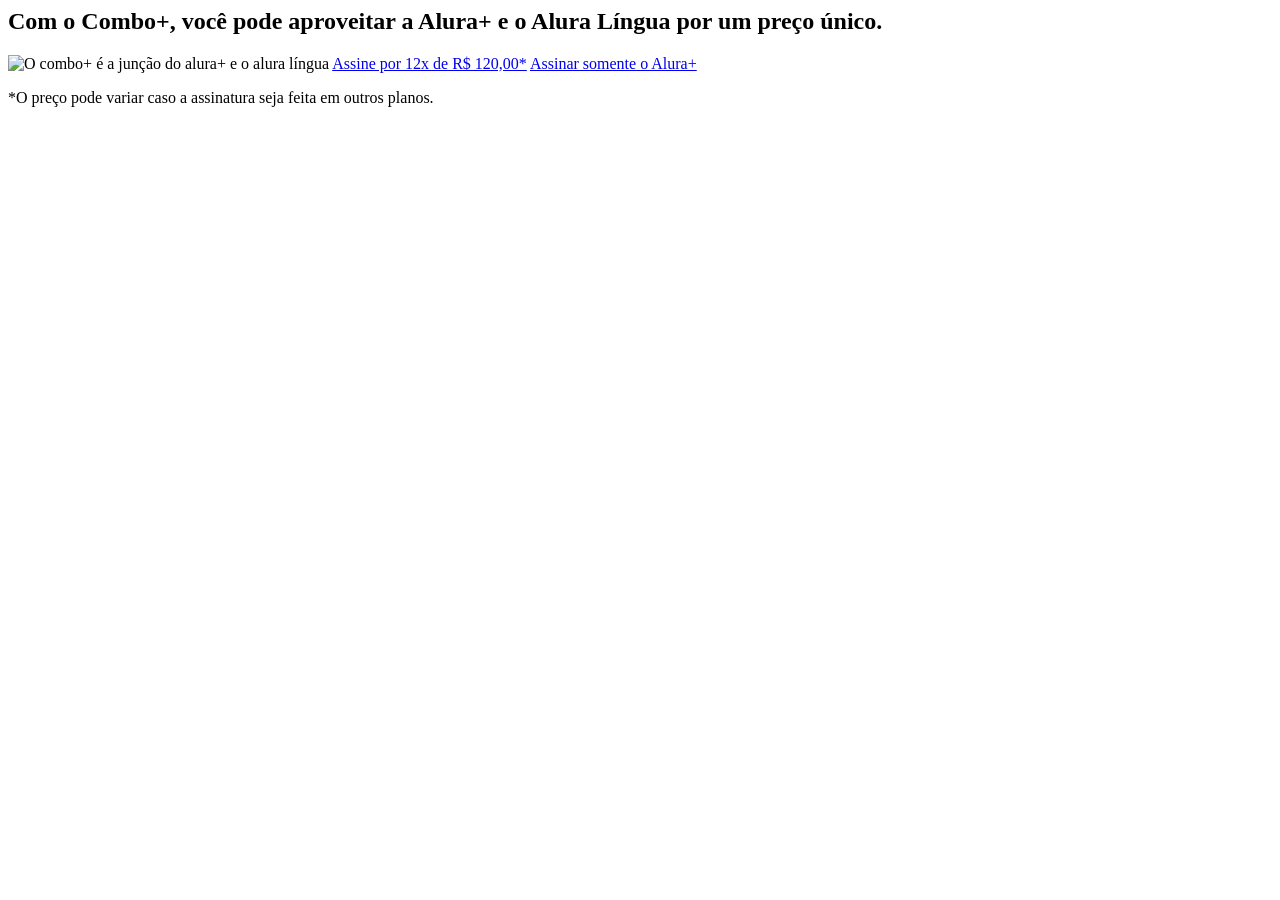
==== PROJ 3/index.html @ cf7914e8 "Add files via upload 1" ====
<body>
    <section class="container principal">
        <div>
            <h1 class="container__titulo">Com o Combo+, você pode aproveitar a Alura+ e o Alura Língua por um preço único.</h1>
            <img src="img/Combo.png" alt="O combo+ é a junção do alura+ e o alura língua">
            <a href="www.alura.com.br" class="container__botao">Assine por 12x de R$ 120,00*</a>
            <a href="www.alura.com.br" class="container__botao botao_secundario">Assinar somente o Alura+</a>
            <p class="container__aviso">*O preço pode variar caso a assinatura seja feita em outros planos.</p>
        </div>
 </section>
</body>
<head>
    <title>Alura Plus</title>
    <meta charset="UTF-8">
    <meta name="viewport" content="width=device-width, initial-scale=1">
    <link rel="preconnect" href="https://fonts.googleapis.com">
    <link rel="preconnect" href="https://fonts.gstatic.com" crossorigin>
    <link href="https://fonts.googleapis.com/css2?family=Protest+Guerrilla&display=swap" rel="stylesheet">
</head>
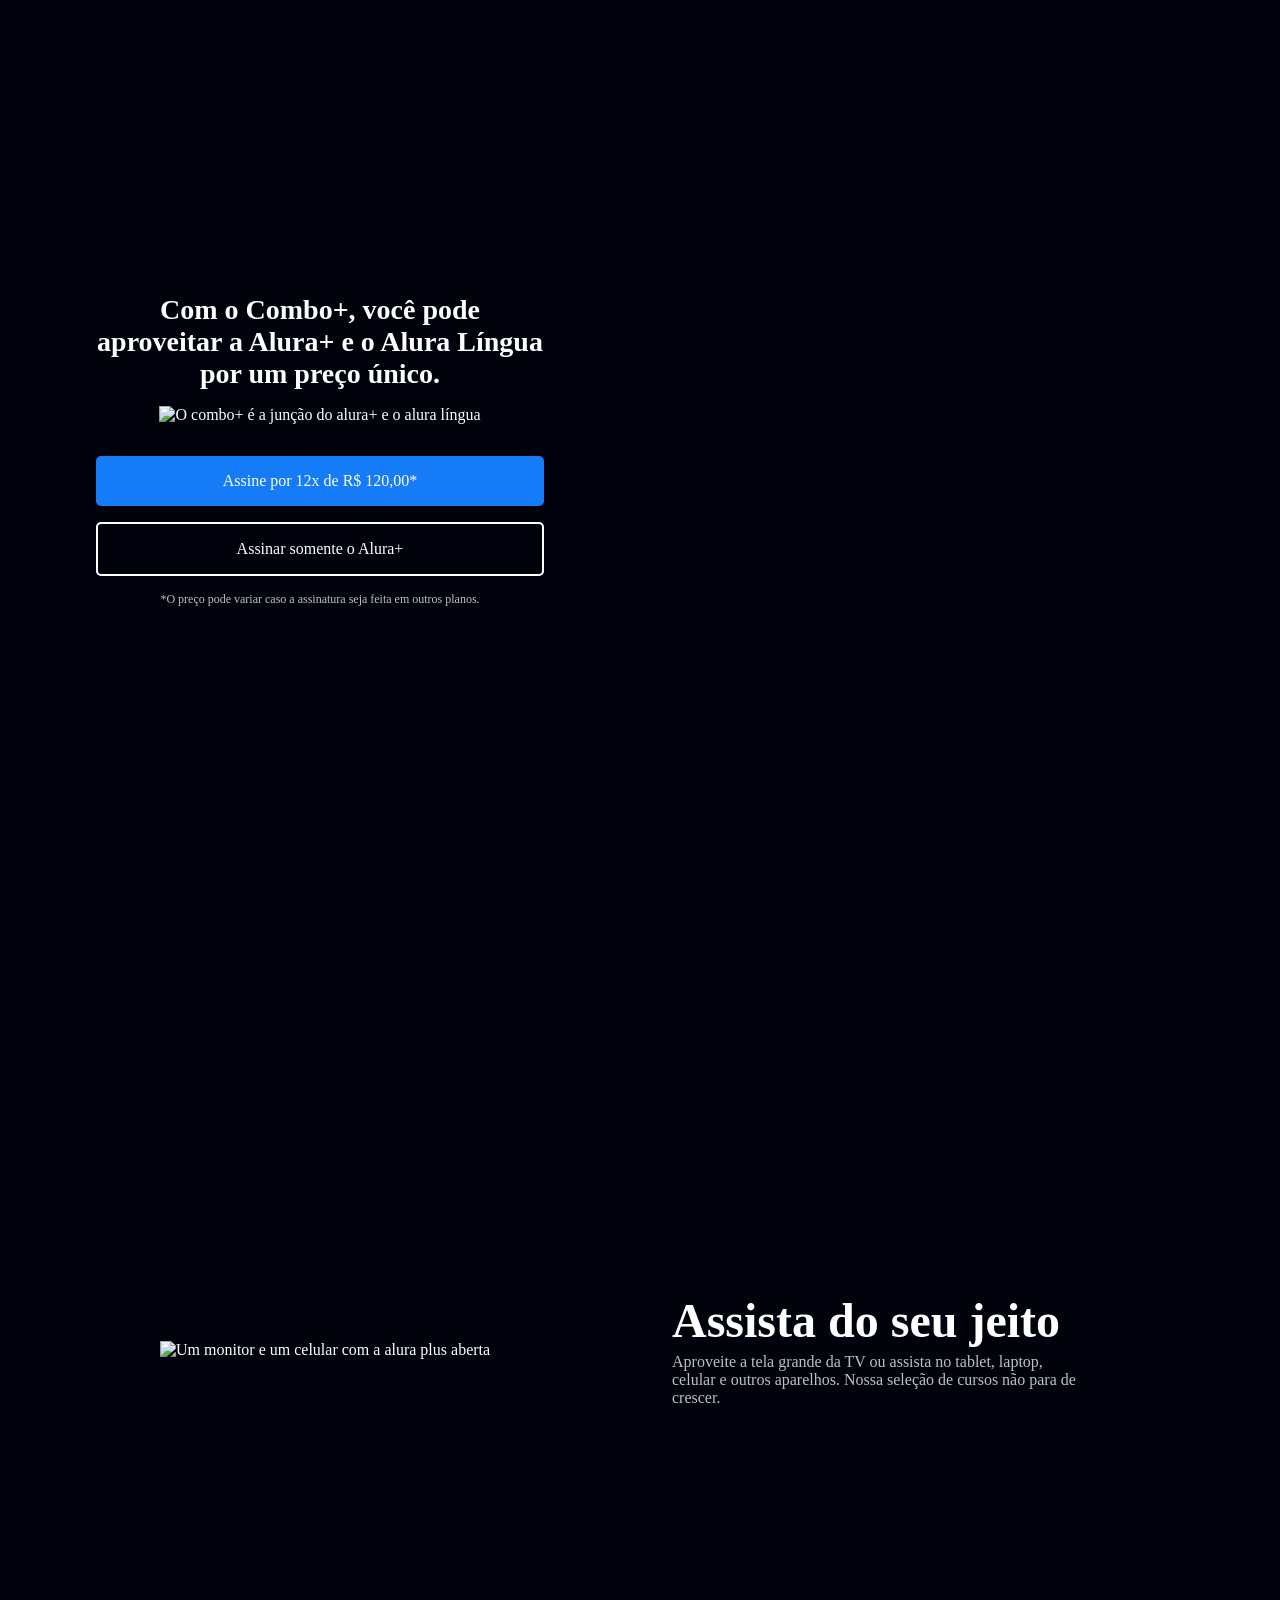
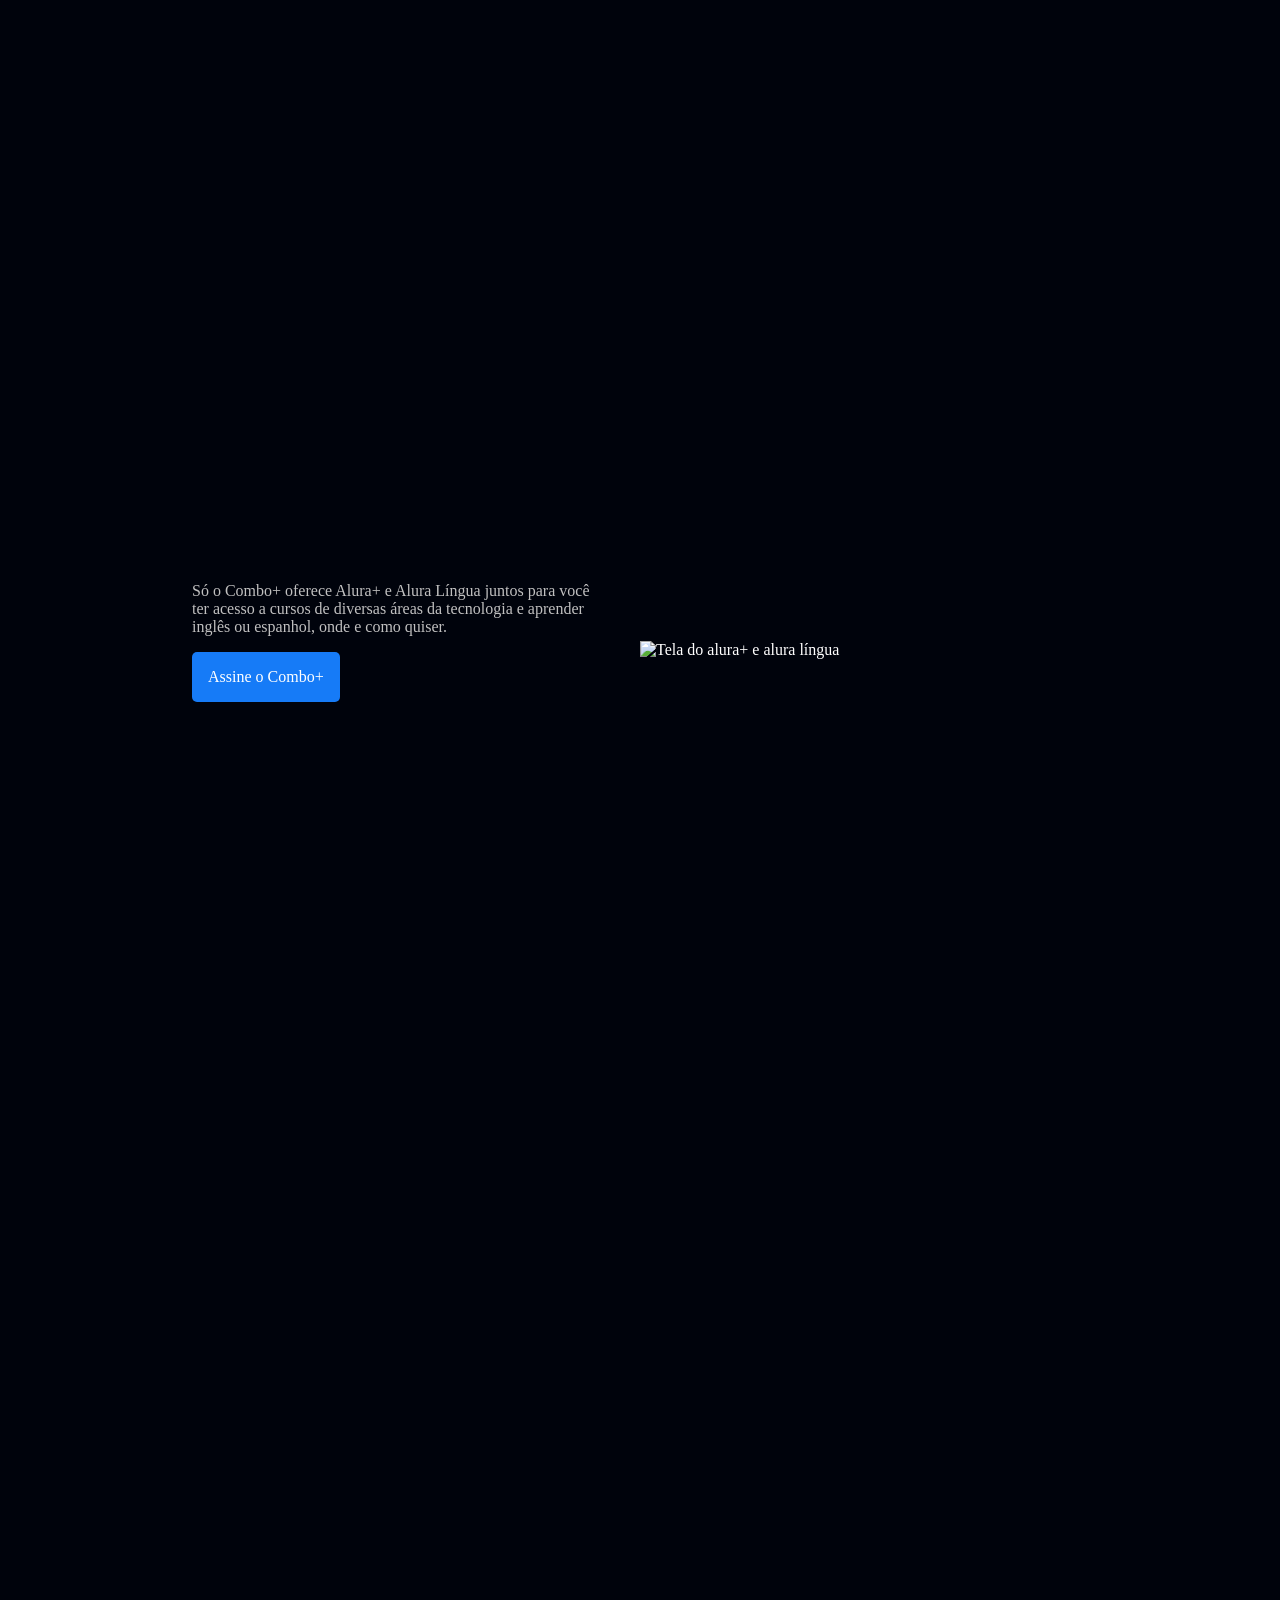
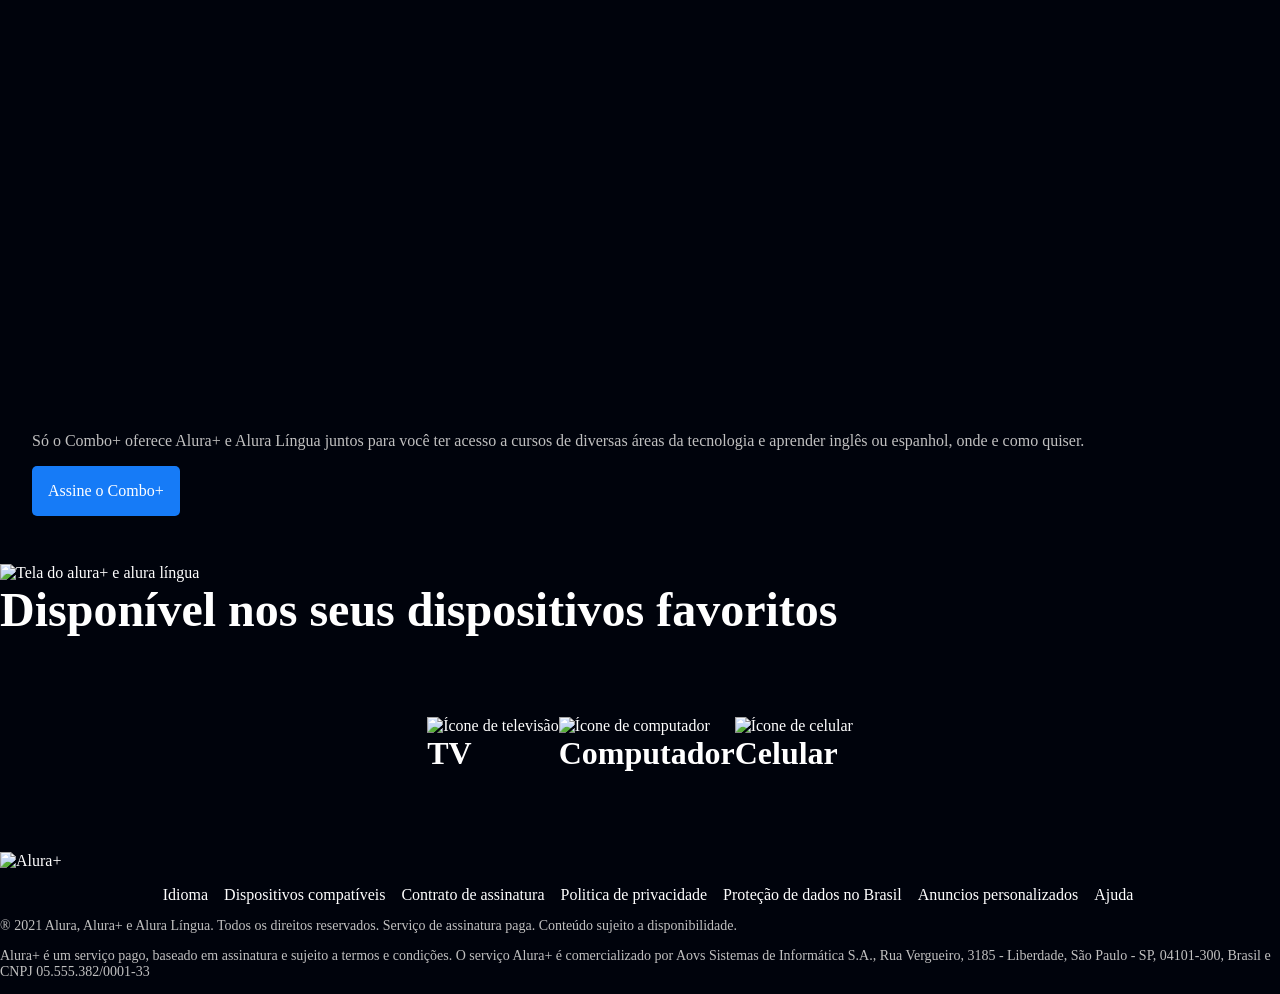
==== commit ffe01af6: "Add files via upload 4" ====
--- a/PROJ 3/index.html
+++ b/PROJ 3/index.html
@@ -1,19 +1,96 @@
+<html>
+    <head>
+        <title>Alura Plus</title>
+        <meta charset="UTF-8">
+        <meta name="viewport" content="width=device-width, initial-scale=1">
+        <link rel="stylesheet" href="style.css">
+        <link rel="preconnect" href="https://fonts.googleapis.com">
+        <link rel="preconnect" href="https://fonts.gstatic.com" crossorigin>
+        <link href="https://fonts.googleapis.com/css2?family=Protest+Guerrilla&display=swap" rel="stylesheet">
+    </head>
 <body>
     <section class="container principal">
-        <div>
-            <h1 class="container__titulo">Com o Combo+, você pode aproveitar a Alura+ e o Alura Língua por um preço único.</h1>
-            <img src="img/Combo.png" alt="O combo+ é a junção do alura+ e o alura língua">
+        <div class="container__caixa">
+            <h1 class="container__titulo">Com o Combo+, você pode aproveitar a Alura+ e o Alura Língua por um preço único.
+            </h1>
+            <img src="img/Combo.png" alt="O combo+ é a junção do alura+ e o alura língua"  class="container__imagem">
             <a href="www.alura.com.br" class="container__botao">Assine por 12x de R$ 120,00*</a>
             <a href="www.alura.com.br" class="container__botao botao_secundario">Assinar somente o Alura+</a>
             <p class="container__aviso">*O preço pode variar caso a assinatura seja feita em outros planos.</p>
         </div>
  </section>
+     <section class="container secundario">
+            <img src="img/Plataformas.png" alt="Um monitor e um celular com a alura plus aberta" class="secundario__imagem">
+         <div class="container__descricao">
+            <h2 class="descricao__titulo">Assista do seu jeito</h2>
+            <p class="descricao__texto">Aproveite a tela grande da TV ou assista no tablet, laptop, celular e outros
+            aparelhos. Nossa seleção de cursos não para de crescer.</p>
+    </div>
+</section>
+<section class="container secundario">
+        <div class="container__descricao">
+            <p class="descricao__texto">
+                Só o Combo+ oferece Alura+ e Alura Língua juntos para você ter acesso a cursos de diversas áreas da
+                tecnologia e aprender inglês ou espanhol, onde e como quiser.
+            </p>
+            <a href="www.alura.com.br" class="container__botao secundario__botao" container>Assine o Combo+</a>
+        </div>
+        <img src="img/Telas.png" alt="Tela do alura+ e alura língua" class="secundario__imagem">
+    </section>
+    <section class="container secundario"></section>
+        <div class="container__descricao">
+            <p class="descricao__texto">
+                Só o Combo+ oferece Alura+ e Alura Língua juntos para você ter acesso a cursos de diversas áreas da
+                tecnologia e aprender inglês ou espanhol, onde e como quiser.
+            </p>
+            <a href="www.alura.com.br" class="container__botao secundario__botao" container>Assine o Combo+</a>
+        </div>
+        <img src="img/Telas.png" alt="Tela do alura+ e alura língua" class="secundario__imagem">
+    </section>
+    <section class="dispositivos"></section>
+        <h2 class="dispositivos__titulo">Disponível nos seus dispositivos favoritos</h2>
+        <ul class="dispositivos__lista">
+            <li>
+                <img src="img/tv.png" alt="Ícone de televisão">
+                <h3 class="lista__item">TV</h3>
+            </li>
+            <li>
+                <img src="img/computador.png" alt="Ícone de computador">
+                <h3 class="lista__item">Computador</h3>
+            </li>
+            <li>
+                <img src="img/celular.png" alt="Ícone de celular">
+                <h3 class="lista__item">Celular</h3>
+            </li>
+        </ul>
+    </section>
+    <footer class="rodape"></footer>
+        <img src="img/Logo.png" alt="Alura+" class="rodape__logo">
+        <ul class="rodape__lista">
+            <li class="lista__link">
+                <a href="#">Idioma</a>
+            </li>
+            <li class="lista__link">
+                <a href="#">Dispositivos compatíveis</a>
+            </li>
+            <li class="lista__link">
+                <a href="#">Contrato de assinatura</a>
+            </li>
+            <li class="lista__link">
+                <a href="#">Politica de privacidade</a>
+            </li>
+            <li class="lista__link">
+                <a href="#">Proteção de dados no Brasil</a>
+            </li>
+            <li class="lista__link">
+                <a href="#">Anuncios personalizados</a>
+            </li>
+            <li class="lista__link">
+                <a href="#">Ajuda</a>
+            </li>
+        </ul>
+        <p class="rodape__texto">® 2021 Alura, Alura+ e Alura Língua. Todos os direitos reservados. Serviço de assinatura paga. Conteúdo sujeito a disponibilidade.</p>
+        <p class="rodape__texto">Alura+ é um serviço pago, baseado em assinatura e sujeito a termos e condições. O serviço Alura+ é comercializado por Aovs Sistemas de Informática S.A., Rua Vergueiro, 3185 - Liberdade, São Paulo - SP, 04101-300, Brasil e CNPJ 05.555.382/0001-33</p>
+    </footer>
 </body>
-<head>
-    <title>Alura Plus</title>
-    <meta charset="UTF-8">
-    <meta name="viewport" content="width=device-width, initial-scale=1">
-    <link rel="preconnect" href="https://fonts.googleapis.com">
-    <link rel="preconnect" href="https://fonts.gstatic.com" crossorigin>
-    <link href="https://fonts.googleapis.com/css2?family=Protest+Guerrilla&display=swap" rel="stylesheet">
-</head>+</html>
--- a/PROJ 3/style.css
+++ b/PROJ 3/style.css
@@ -0,0 +1,114 @@
+:root {
+    --branco-principal: #FFFFFF;
+    --cinza-secundario: #C0C0C0;
+    --botao-azul: #167BF7;
+    --cor-de-fundo: #00030C;
+    --fonte-principal: 'Inter';
+}
+body {
+    background-color: var(--cor-de-fundo);
+    color: var(--branco-principal);
+    font-family: var(--fonte-principal);
+    font-size: 16px;
+    font-weight: 400;
+}
+* {
+    margin: 0;
+    padding: 0;
+}
+.principal {
+    background-image: url("img/Background.png");
+    background-repeat: no-repeat;
+    background-size: contain;
+    align-items: center;
+    text-align: center;
+}
+.container__botao {
+    background-color: var(--botao-azul);
+    border-radius: 5px;
+    padding: 1em;
+    color: var(--branco-principal);
+    display: block;
+    text-decoration: none;
+    margin-bottom: 1em;
+}
+.container {
+    height: 100vh;
+    display: grid;
+    grid-template-columns: 50% 50%;
+}
+.botao_secundario {
+    background-color: transparent;
+    border: 2px solid var(--branco-principal)
+}
+.container__aviso {
+    font-size: 12px;
+    color: var(--cinza-secundario);
+}
+.container__titulo {
+    font-size: 28px;
+    font-weight: 700;
+}
+.container__imagem {
+    margin: 1em 0 2em 0;
+}
+.container__caixa {
+    margin: 0 6em;
+}
+.secundario {
+    align-items: center;
+    margin: 0 10em;
+}
+.descricao__titulo {
+    font-weight: 700;
+    font-size: 48px;
+    color: var(--branco-principal);
+    margin-bottom: 0.1em;
+}
+.descricao__texto {
+    color: var(--cinza-secundario);
+}
+.secundario__botao {
+    display: inline-block;
+    margin-top: 1em;
+}
+.container__descricao {
+    padding: 2em;
+}
+.dispositivos__lista {
+    display: flex;
+    justify-content: center;
+    list-style-type: none;
+    margin: 5em 0;
+}
+.dispositivos {
+    text-align: center;
+}
+.dispositivos__titulo {
+    font-size: 48px;
+    color: var(--branco-principal);
+}
+.lista__item {
+    font-size: 32px;
+    color: var(--branco-principal);
+}
+.rodape__lista {
+    display: flex;
+    justify-content: center;
+    list-style-type: none;
+    margin-top: 1em;
+}
+.lista__link a{
+    text-decoration: none;
+    color: var(--branco-principal);
+    margin-left: 1em;
+}
+.rodape__texto {
+    margin: 1em 0;
+    color: var(--cinza-secundario);
+    font-size: 14px;
+}
+.rodape {
+    text-align: center;
+    margin: 5em 3em;
+}
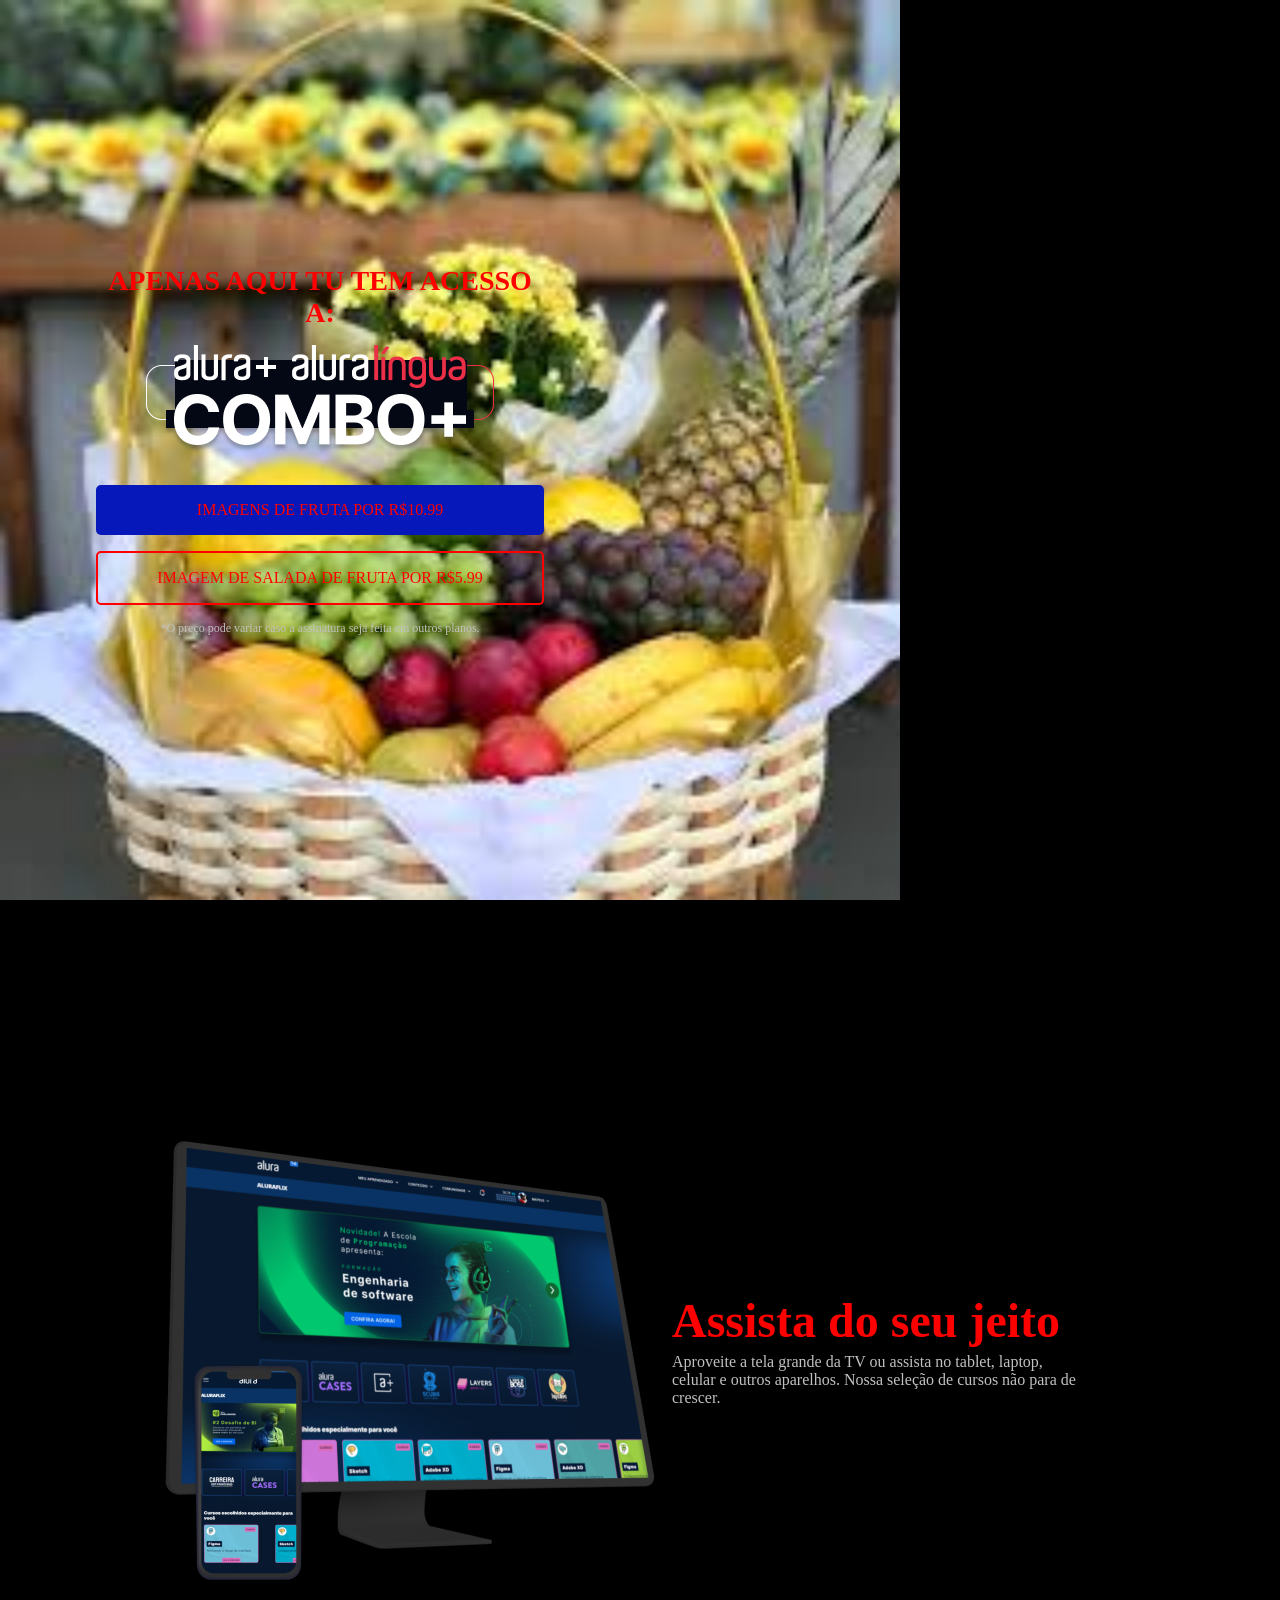
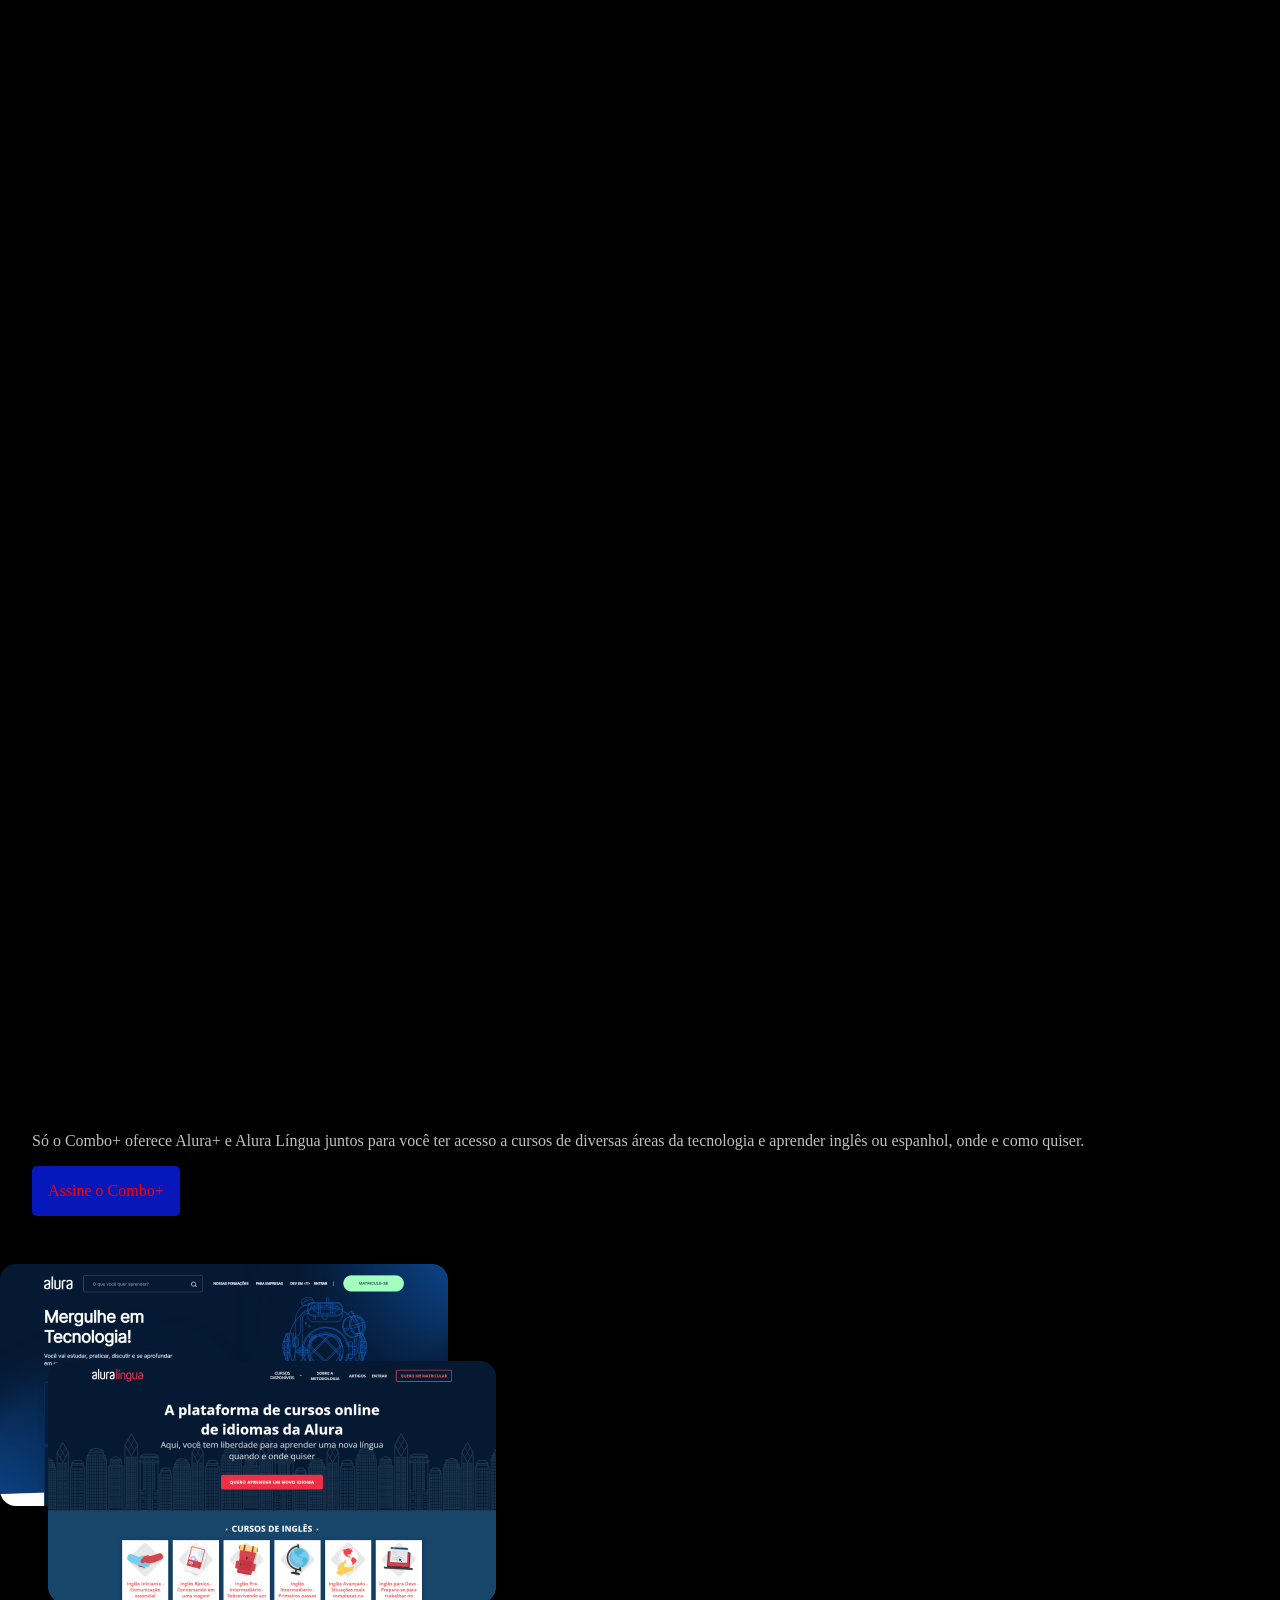
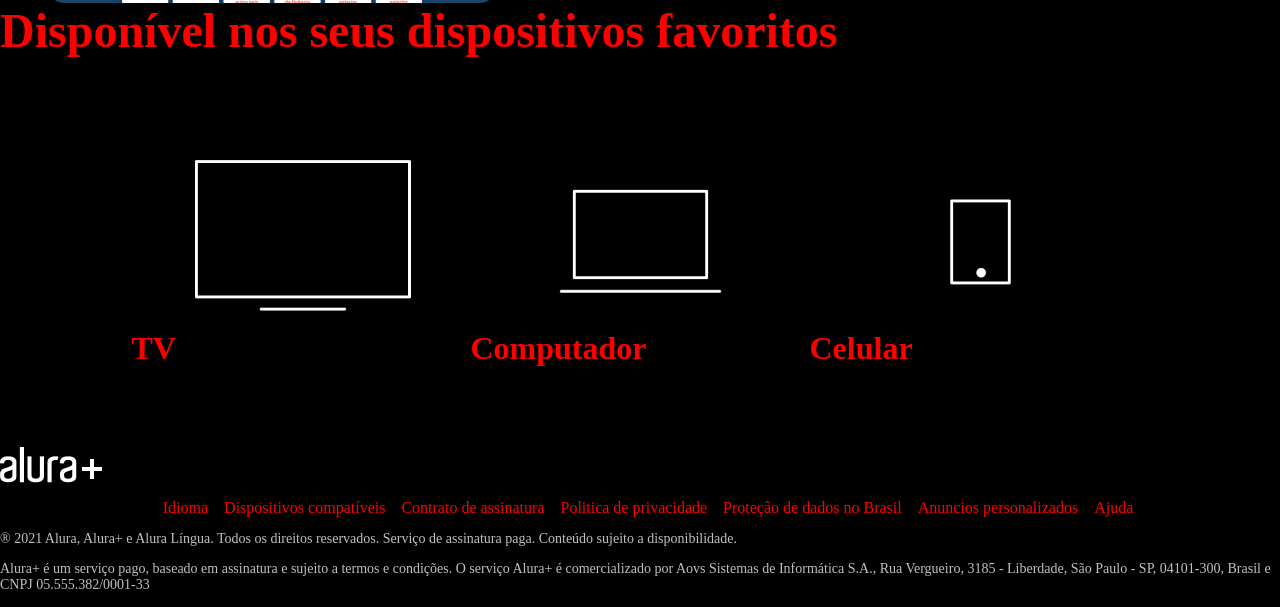
==== commit 07110174: "Add files via upload 5" ====
--- a/PROJ 3/index.html
+++ b/PROJ 3/index.html
@@ -11,11 +11,11 @@
 <body>
     <section class="container principal">
         <div class="container__caixa">
-            <h1 class="container__titulo">Com o Combo+, você pode aproveitar a Alura+ e o Alura Língua por um preço único.
+            <h1 class="container__titulo">APENAS AQUI TU TEM ACESSO A:
             </h1>
             <img src="img/Combo.png" alt="O combo+ é a junção do alura+ e o alura língua"  class="container__imagem">
-            <a href="www.alura.com.br" class="container__botao">Assine por 12x de R$ 120,00*</a>
-            <a href="www.alura.com.br" class="container__botao botao_secundario">Assinar somente o Alura+</a>
+            <a href="www.alura.com.br" class="container__botao">IMAGENS DE FRUTA POR R$10.99</a>
+            <a href="www.alura.com.br" class="container__botao botao_secundario">IMAGEM DE SALADA DE FRUTA POR R$5.99</a>
             <p class="container__aviso">*O preço pode variar caso a assinatura seja feita em outros planos.</p>
         </div>
  </section>
@@ -27,16 +27,6 @@
             aparelhos. Nossa seleção de cursos não para de crescer.</p>
     </div>
 </section>
-<section class="container secundario">
-        <div class="container__descricao">
-            <p class="descricao__texto">
-                Só o Combo+ oferece Alura+ e Alura Língua juntos para você ter acesso a cursos de diversas áreas da
-                tecnologia e aprender inglês ou espanhol, onde e como quiser.
-            </p>
-            <a href="www.alura.com.br" class="container__botao secundario__botao" container>Assine o Combo+</a>
-        </div>
-        <img src="img/Telas.png" alt="Tela do alura+ e alura língua" class="secundario__imagem">
-    </section>
     <section class="container secundario"></section>
         <div class="container__descricao">
             <p class="descricao__texto">
--- a/PROJ 3/style.css
+++ b/PROJ 3/style.css
@@ -1,10 +1,12 @@
 :root {
-    --branco-principal: #FFFFFF;
+    --branco-principal: #ff0000;
     --cinza-secundario: #C0C0C0;
-    --botao-azul: #167BF7;
-    --cor-de-fundo: #00030C;
+    --botao-azul: #0618b9;
+    --cor-de-fundo: #000000;
     --fonte-principal: 'Inter';
+    --botao-azul-efeito: #3c92fa;
 }
+
 body {
     background-color: var(--cor-de-fundo);
     color: var(--branco-principal);
@@ -17,9 +19,9 @@
     padding: 0;
 }
 .principal {
-    background-image: url("img/Background.png");
+    background-image: url("img/BACKGROUND.jfif");
     background-repeat: no-repeat;
-    background-size: contain;
+    background-size: conTain;
     align-items: center;
     text-align: center;
 }
@@ -31,6 +33,10 @@
     display: block;
     text-decoration: none;
     margin-bottom: 1em;
+}
+.container__botao:hover {
+    background-color: var(--botao-azul-efeito);
+    color: var(--cor-de-fundo);
 }
 .container {
     height: 100vh;
@@ -111,4 +117,10 @@
 .rodape {
     text-align: center;
     margin: 5em 3em;
-}+}
+.lista__link a:hover {
+    color: var(--botao-azul);
+}
+.lista__link a:active {
+    color: purple;
+}
